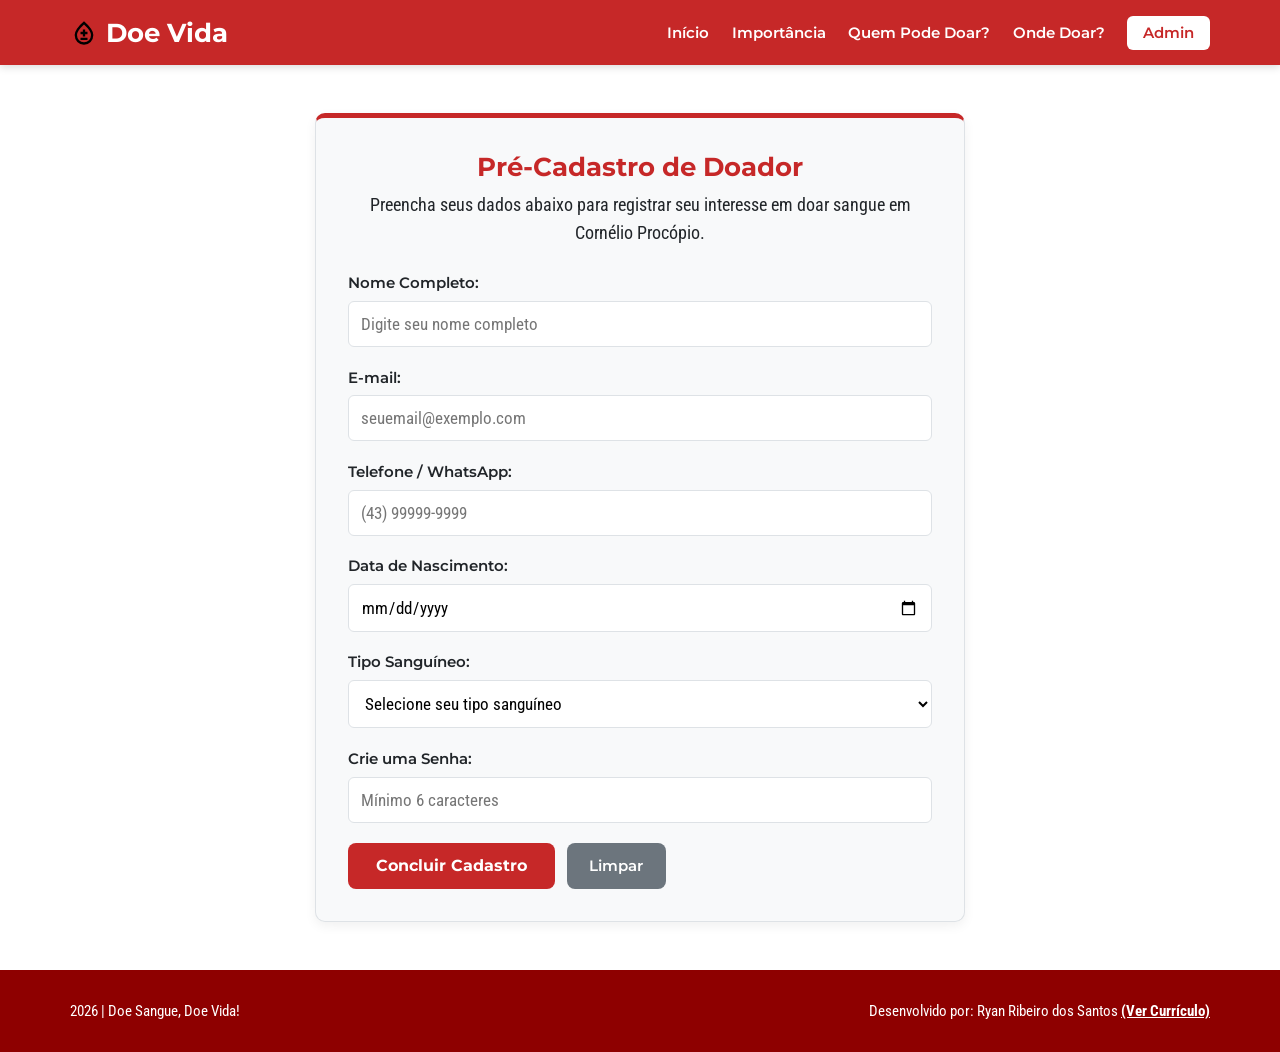
==== cadastro.html @ 4a5245bc "Upload do arquivo desenvilvido" ====
<!DOCTYPE html>
<html lang="pt-BR">
<head>
    <meta charset="UTF-8">
    <meta name="viewport" content="width=device-width, initial-scale=1.0">
    <title>Pré-Cadastro de Doador - Doe Sangue, Doe Vida</title>
    <link rel="preconnect" href="https://fonts.googleapis.com">
    <link rel="preconnect" href="https://fonts.gstatic.com" crossorigin>
    <link href="https://fonts.googleapis.com/css2?family=Montserrat:ital,wght@0,100..900;1,100..900&family=Roboto+Condensed:ital,wght@0,100..900;1,100..900&display=swap" rel="stylesheet">
    <link rel="stylesheet" href="css/style.css">
</head>
<body>
    <!-- CABEÇALHO PADRÃO -->
    <header>
        <div class="container header">
            <div class="logo">
                <h1><img src="img/bloodtype.svg" alt="Icone BloodType" width="28" height="28"> Doe Vida</h1>
            </div>
            <nav aria-label="Menu Principal">
                <ul>
                    <li><a href="index.html">Início</a></li>
                    <li><a href="index.html#importancia">Importância</a></li>
                    <li><a href="index.html#quem-pode-doar">Quem Pode Doar?</a></li>
                    <li><a href="index.html#onde-doar">Onde Doar?</a></li>
                    <li><a href="admin.html" class="botao-admin">Admin</a></li>
                </ul>
            </nav>
        </div>
    </header>

    <!-- CONTEÚDO PRINCIPAL -->
    <main>
        <section class="container">
            <div class="container-formulario">
                <h2>Pré-Cadastro de Doador</h2>
                <p>Preencha seus dados abaixo para registrar seu interesse em doar sangue em Cornélio Procópio.</p>

                <!-- action="login.html" redireciona o usuário após o envio -->
                <form action="login.html" method="get">
                    <!-- Campo 1: Nome Completo -->
                    <div class="grupo-campo">
                        <label for="nome">Nome Completo:</label>
                        <input type="text" id="nome" name="nome" placeholder="Digite seu nome completo" required>
                    </div>

                    <!-- Campo 2: E-mail -->
                    <div class="grupo-campo">
                        <label for="email">E-mail:</label>
                        <input type="email" id="email" name="email" placeholder="seuemail@exemplo.com" required>
                    </div>

                    <!-- Campo 3: Telefone / WhatsApp -->
                    <div class="grupo-campo">
                        <label for="telefone">Telefone / WhatsApp:</label>
                        <input type="tel" id="telefone" name="telefone" placeholder="(43) 99999-9999" required>
                    </div>

                    <!-- Campo 4: Data de Nascimento -->
                    <div class="grupo-campo">
                        <label for="nascimento">Data de Nascimento:</label>
                        <input type="date" id="nascimento" name="nascimento" required>
                    </div>

                    <!-- Campo 5: Tipo Sanguíneo -->
                    <div class="grupo-campo">
                        <label for="tipo-sanguineo">Tipo Sanguíneo:</label>
                        <select id="tipo-sanguineo" name="tipo_sanguineo" required>
                            <option value="">Selecione seu tipo sanguíneo</option>
                            <option value="A+">A+</option>
                            <option value="A-">A-</option>
                            <option value="B+">B+</option>
                            <option value="B-">B-</option>
                            <option value="AB+">AB+</option>
                            <option value="AB-">AB-</option>
                            <option value="O+">O+</option>
                            <option value="O-">O-</option>
                            <option value="nao-sei">Ainda não sei meu tipo</option>
                        </select>
                    </div>

                    <!-- Campo 6: Senha -->
                    <div class="grupo-campo">
                        <label for="senha">Crie uma Senha:</label>
                        <input type="password" id="senha" name="senha" placeholder="Mínimo 6 caracteres" minlength="6" required>
                    </div>

                    <div class="grupo-botoes">
                        <button type="submit" class="btn-primario">Concluir Cadastro</button>
                        <button type="reset" class="btn-secundario">Limpar</button>
                    </div>
                </form>
            </div>
        </section>
    </main>

    <!-- RODAPÉ PADRÃO -->
    <footer>
        <div class="container rodape">
            <p>2026 | Doe Sangue, Doe Vida!</p>
            <p>Desenvolvido por: Ryan Ribeiro dos Santos <a href="curriculo.html">(Ver Currículo)</a></p>
        </div>
    </footer>
</body>
</html>
---- css/style.css ----
/*VARIÁVEIS DE IDENTIDADE VISUAL*/
   
:root {
    --cor-primaria: #C62828;      /* Cor 1: Vermelho sangue principal */
    --cor-escura: #8E0000;        /* Cor 2: Vermelho escuro para hover e rodapé */
    --cor-fundo-claro: #F8F9FA;   /* Cor 3: Cinza claro para alternância de seções */
    --cor-branco: #FFFFFF;        /* Cor 4: Branco puro para cartões e contrastes */
    --cor-texto: #212529;         /* Cor 5: Cinza chumbo para leitura */
    --cor-borda: #DEE2E6;         /* Cinza suave para divisórias */

    /* As 2 fontes importadas no <head> do HTML */
    --fonte-titulo: 'Montserrat', sans-serif;
    --fonte-texto: 'Roboto Condensed', sans-serif;
}

/* Reset básico para evitar diferenças entre navegadores */
* {
    margin: 0;
    padding: 0;
    box-sizing: border-box;
}

html {
    scroll-behavior: smooth;
}

body {
    font-family: var(--fonte-texto);
    color: var(--cor-texto);
    background-color: var(--cor-branco);
    line-height: 1.6;
    font-size: 1.1rem;
    display: flex;
    flex-direction: column;
    min-height: 100vh; /* Mantém o rodapé sempre no fim da tela */
}

main {
    flex: 1;
}

h1, h2, h3 {
    font-family: var(--fonte-titulo);
    line-height: 1.25;
}

img {
    max-width: 100%;
    height: auto;
    display: block;
}

.container {
    width: 90%;
    max-width: 1140px;
    margin: 0 auto;
}

/* CABEÇALHO E MENUS DE NAVEGAÇÃO */
header {
    background-color: var(--cor-primaria);
    color: var(--cor-branco);
    padding: 1rem 0;
    position: sticky;
    top: 0;
    z-index: 1000;
    box-shadow: 0 2px 8px rgba(0, 0, 0, 0.15);
}

.container.header {
    display: flex;
    justify-content: space-between;
    align-items: center;
    flex-wrap: wrap;
    gap: 1rem;
}

.logo h1 {
    font-size: 1.65rem;
    font-weight: 700;
    display: flex;
    align-items: center;
    gap: 0.5rem;
}

nav ul {
    list-style: none;
    display: flex;
    align-items: center;
    gap: 1.4rem;
    flex-wrap: wrap;
}

nav a {
    color: var(--cor-branco);
    text-decoration: none;
    font-family: var(--fonte-titulo);
    font-size: 0.95rem;
    font-weight: 600;
    transition: opacity 0.25s ease;
}

nav a:hover {
    opacity: 0.85;
    text-decoration: underline;
}

/* Botão destacado do menu Admin (Etapa 2 - JS) */
nav a.botao-admin {
    background-color: var(--cor-branco);
    color: var(--cor-primaria);
    padding: 0.45rem 1rem;
    border-radius: 6px;
    text-decoration: none;
    transition: background-color 0.25s ease, color 0.25s ease;
}

nav a.botao-admin:hover {
    background-color: var(--cor-escura);
    color: var(--cor-branco);
    opacity: 1;
}

/* SEÇÃO PRINCIPAL */
.secao-principal {
    background-color: var(--cor-fundo-claro);
    padding: 3.5rem 0;
    border-bottom: 1px solid var(--cor-borda);
}

.container.secao-principal {
    display: grid;
    grid-template-columns: 1fr 1fr;
    align-items: center;
    gap: 2.5rem;
    padding: 0;
    border: none;
}

.texto.secao-principal h2 {
    font-size: 2.15rem;
    color: var(--cor-primaria);
    margin-bottom: 1rem;
}

.texto.secao-principal p {
    font-size: 1.2rem;
    margin-bottom: 1.8rem;
}

.texto.secao-principal a,
.btn-primario {
    display: inline-block;
    background-color: var(--cor-primaria);
    color: var(--cor-branco);
    font-family: var(--fonte-titulo);
    font-weight: 700;
    font-size: 1rem;
    text-decoration: none;
    padding: 0.85rem 1.75rem;
    border: none;
    border-radius: 8px;
    cursor: pointer;
    transition: background-color 0.25s ease, transform 0.2s ease;
}

.texto.secao-principal a:hover,
.btn-primario:hover {
    background-color: var(--cor-escura);
    transform: translateY(-2px);
}

/* Ajuste específico para a proporção da foto do banner */
.imagem.secao-principal img {
    width: 100%;
    max-height: 360px;
    object-fit: cover;
    border-radius: 12px;
    box-shadow: 0 6px 18px rgba(0, 0, 0, 0.14);
}

/*SEÇÃO IMPORTÂNCIA */
.secao {
    padding: 4rem 0;
}

.secao h2,
.secao-quem-pode-doar h2,
.secao-onde-doar h2 {
    font-size: 1.9rem;
    color: var(--cor-primaria);
    margin-bottom: 1.75rem;
    text-align: center;
}

.grid-cartoes {
    display: grid;
    grid-template-columns: repeat(3, 1fr);
    gap: 1.5rem;
    margin-bottom: 3rem;
}

.cartao {
    background-color: var(--cor-fundo-claro);
    border: 1px solid var(--cor-borda);
    border-top: 4px solid var(--cor-primaria);
    border-radius: 8px;
    padding: 1.5rem;
    box-shadow: 0 2px 6px rgba(0, 0, 0, 0.05);
}

.cartao h3 {
    font-size: 1.2rem;
    color: var(--cor-escura);
    margin-bottom: 0.75rem;
}

/* Ajuste para o infográfico quadrado doa-para-quem.jpg */
.imagem-tipo-sangue {
    max-width: 540px;
    margin: 0 auto;
    text-align: center;
}

.imagem-tipo-sangue img {
    width: 100%;
    border-radius: 12px;
    border: 2px solid var(--cor-primaria);
    box-shadow: 0 6px 18px rgba(0, 0, 0, 0.1);
}

/* SEÇÃO QUEM PODE DOAR (REQUISITOS)*/
.secao-quem-pode-doar {
    background-color: var(--cor-fundo-claro);
    padding: 4rem 0;
    border-top: 1px solid var(--cor-borda);
    border-bottom: 1px solid var(--cor-borda);
}

.secao-quem-pode-doar > .container > p {
    text-align: center;
    max-width: 760px;
    margin: 0 auto 2rem auto;
}

.lista-requisitos {
    list-style: none;
    max-width: 820px;
    margin: 0 auto 2rem auto;
    display: grid;
    gap: 0.9rem;
}

.lista-requisitos li {
    background-color: var(--cor-branco);
    padding: 1rem 1.25rem;
    border-left: 5px solid var(--cor-primaria);
    border-radius: 6px;
    box-shadow: 0 2px 5px rgba(0, 0, 0, 0.05);
}

.link-externo {
    text-align: center;
    margin-top: 1.5rem;
}

.link-externo a {
    color: var(--cor-primaria);
    font-weight: 700;
    text-decoration: underline;
}

.link-externo a:hover {
    color: var(--cor-escura);
}

/* SESSÃO ONDE DOAR EM CORNÉLIO PROCÓPIO*/
.secao-onde-doar {
    padding: 4rem 0;
}

.container.onde-doar {
    display: grid;
    grid-template-columns: 1.1fr 0.9fr;
    align-items: center;
    gap: 2.5rem;
}

.informacao-local h2 {
    text-align: left;
    display: flex;
    align-items: center;
    gap: 0.5rem;
}

.dados-unidade {
    font-style: normal;
    background-color: var(--cor-fundo-claro);
    border-left: 4px solid var(--cor-primaria);
    padding: 1.25rem;
    margin: 1.25rem 0;
    border-radius: 6px;
}

.dados-unidade p {
    margin-bottom: 0.5rem;
}

.dados-unidade p:last-child {
    margin-bottom: 0;
}

/* Ajuste específico para a foto da fachada da UCT */
.imagem-local-doacao img {
    width: 100%;
    aspect-ratio: 16 / 10;
    object-fit: cover;
    border-radius: 10px;
    box-shadow: 0 4px 14px rgba(0, 0, 0, 0.14);
}

/* FORMULÁRIOSS E PAINEL ADMIN */
.container-formulario {
    max-width: 650px;
    margin: 3rem auto;
    background-color: var(--cor-fundo-claro);
    padding: 2rem;
    border-radius: 10px;
    border: 1px solid var(--cor-borda);
    border-top: 5px solid var(--cor-primaria);
    box-shadow: 0 4px 12px rgba(0, 0, 0, 0.06);
}

.container-formulario h2 {
    color: var(--cor-primaria);
    margin-bottom: 0.5rem;
    text-align: center;
}

.container-formulario > p {
    text-align: center;
    margin-bottom: 1.5rem;
}

.grupo-campo {
    margin-bottom: 1.15rem;
}

.grupo-campo label {
    display: block;
    font-family: var(--fonte-titulo);
    font-weight: 600;
    font-size: 0.95rem;
    margin-bottom: 0.35rem;
}

.grupo-campo input,
.grupo-campo select {
    width: 100%;
    padding: 0.75rem;
    font-family: var(--fonte-texto);
    font-size: 1.05rem;
    border: 1px solid var(--cor-borda);
    border-radius: 6px;
    background-color: var(--cor-branco);
}

.grupo-campo input:focus,
.grupo-campo select:focus {
    outline: none;
    border-color: var(--cor-primaria);
    box-shadow: 0 0 0 3px rgba(198, 40, 40, 0.15);
}

.grupo-botoes {
    display: flex;
    gap: 0.75rem;
    flex-wrap: wrap;
    margin-top: 1.25rem;
}

.btn-secundario {
    background-color: #6C757D;
    color: var(--cor-branco);
    font-family: var(--fonte-titulo);
    font-weight: 600;
    font-size: 0.95rem;
    padding: 0.8rem 1.4rem;
    border: none;
    border-radius: 8px;
    cursor: pointer;
    transition: background-color 0.25s ease;
}

.btn-secundario:hover {
    background-color: #545B62;
}

.btn-perigo {
    background-color: var(--cor-escura);
    color: var(--cor-branco);
    font-family: var(--fonte-titulo);
    font-weight: 600;
    font-size: 0.9rem;
    padding: 0.55rem 1rem;
    border: none;
    border-radius: 6px;
    cursor: pointer;
}

.btn-perigo:hover {
    background-color: #5C0000;
}

/* Lista dinâmica do painel admin.html */
.lista-admin {
    list-style: none;
    margin-top: 1.25rem;
    display: grid;
    gap: 0.75rem;
}

.lista-admin li {
    background-color: var(--cor-branco);
    border: 1px solid var(--cor-borda);
    border-left: 4px solid var(--cor-primaria);
    padding: 0.85rem 1rem;
    border-radius: 6px;
    display: flex;
    justify-content: space-between;
    align-items: center;
    gap: 1rem;
    flex-wrap: wrap;
}

/* SEÇÃO DO RODAPÉ */
footer {
    background-color: var(--cor-escura);
    color: var(--cor-branco);
    padding: 1.8rem 0;
    margin-top: auto;
}

.container.rodape {
    display: flex;
    justify-content: space-between;
    align-items: center;
    flex-wrap: wrap;
    gap: 1rem;
    font-size: 0.95rem;
}

footer a {
    color: var(--cor-branco);
    font-weight: 700;
    text-decoration: underline;
}

footer a:hover {
    opacity: 0.85;
}

/* RESPONSIVIDADE APARELHO CELULAR */
@media (max-width: 850px) {
    .container.secao-principal,
    .container.onde-doar,
    .grid-cartoes {
        grid-template-columns: 1fr;
    }

    .container.header,
    .container.rodape {
        flex-direction: column;
        text-align: center;
    }

    nav ul {
        justify-content: center;
    }

    .informacao-local h2 {
        justify-content: center;
    }
}
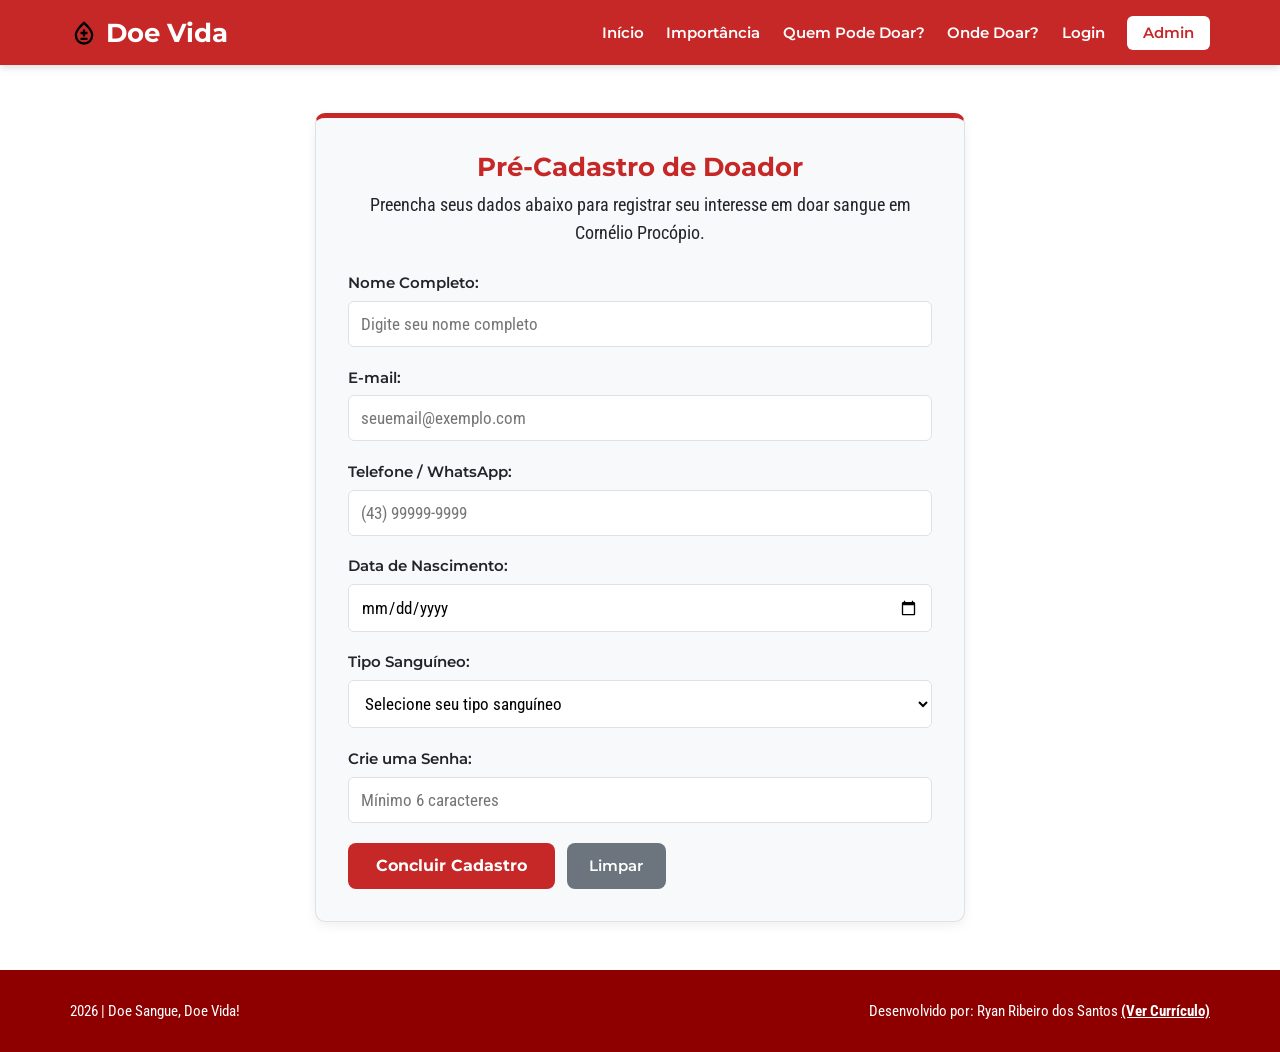
==== commit 6687bd43: "Ajustes da nav dos outros html" ====
--- a/cadastro.html
+++ b/cadastro.html
@@ -22,6 +22,7 @@
                     <li><a href="index.html#importancia">Importância</a></li>
                     <li><a href="index.html#quem-pode-doar">Quem Pode Doar?</a></li>
                     <li><a href="index.html#onde-doar">Onde Doar?</a></li>
+                    <li><a href="login.html">Login</a></li>
                     <li><a href="admin.html" class="botao-admin">Admin</a></li>
                 </ul>
             </nav>
@@ -97,7 +98,7 @@
     <footer>
         <div class="container rodape">
             <p>2026 | Doe Sangue, Doe Vida!</p>
-            <p>Desenvolvido por: Ryan Ribeiro dos Santos <a href="curriculo.html">(Ver Currículo)</a></p>
+            <p>Desenvolvido por: Ryan Ribeiro dos Santos <a href="curriculo/index.html">(Ver Currículo)</a></p>
         </div>
     </footer>
 </body>
